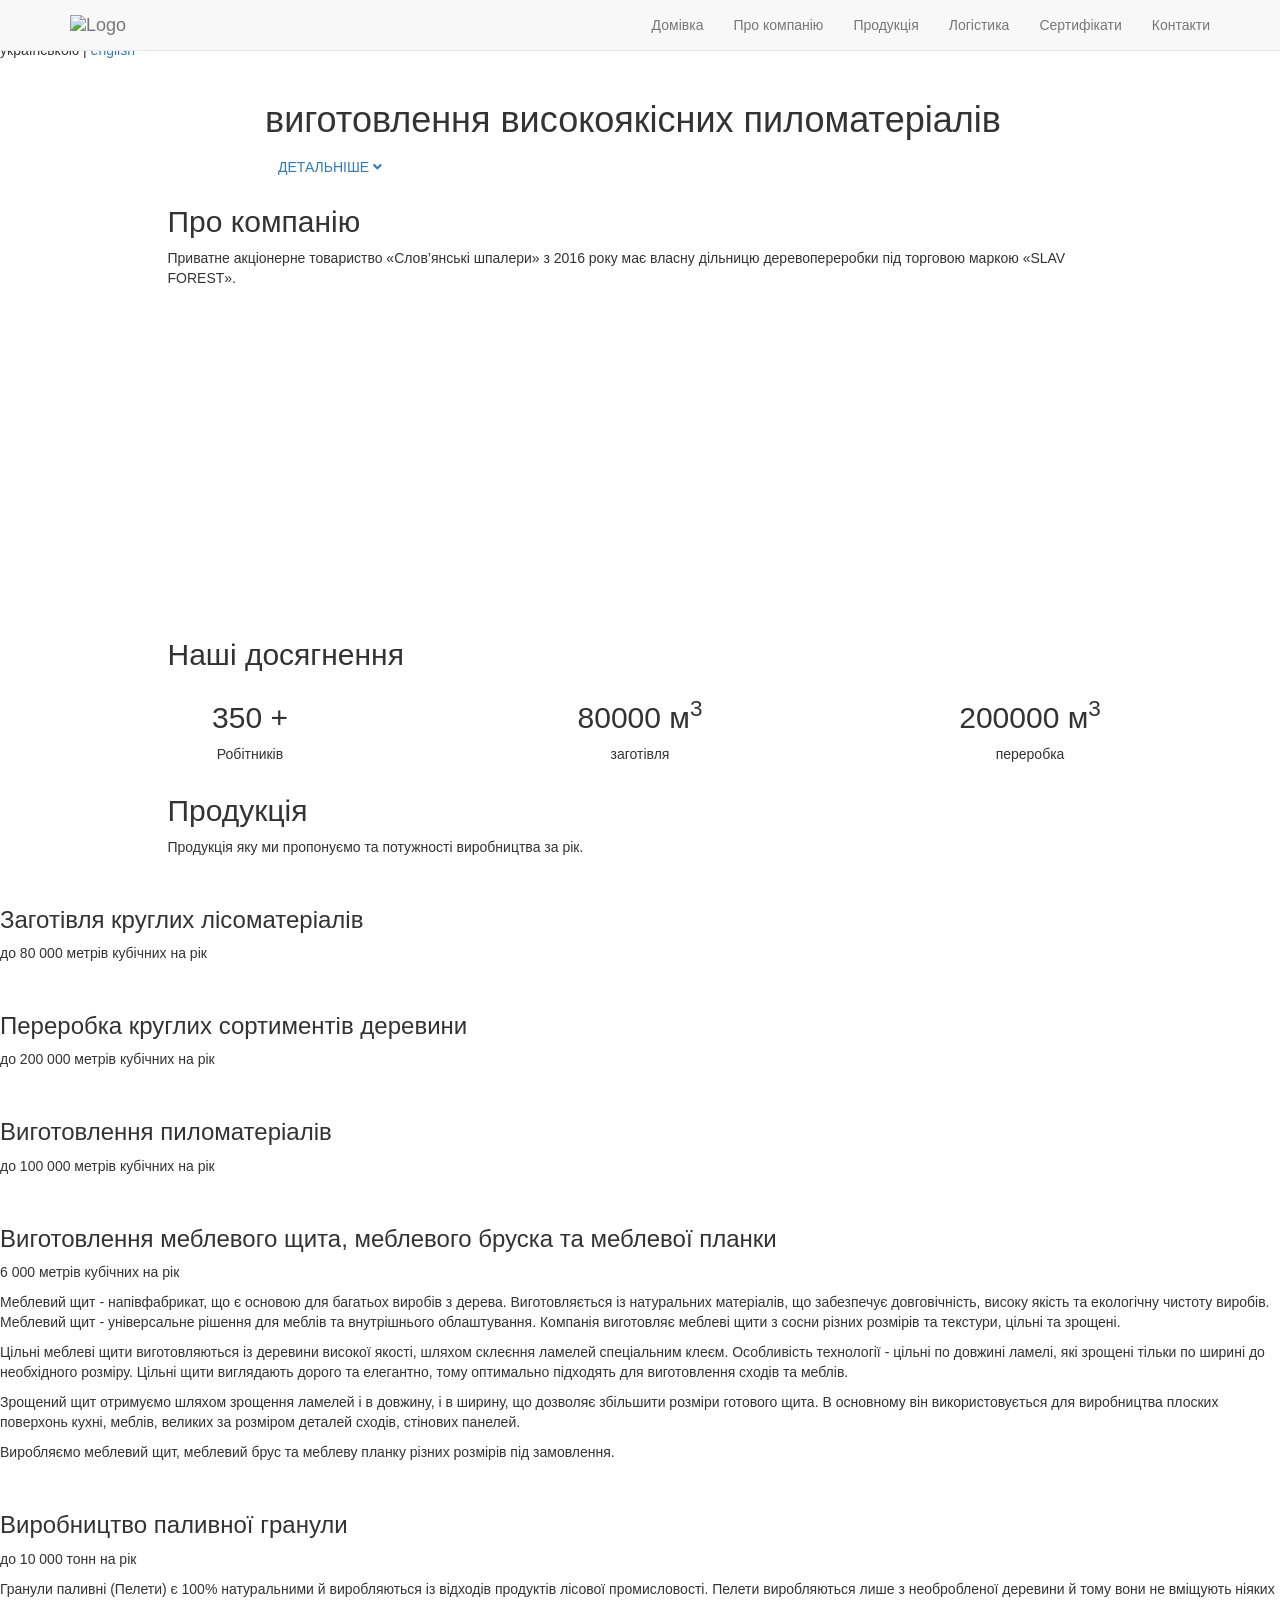
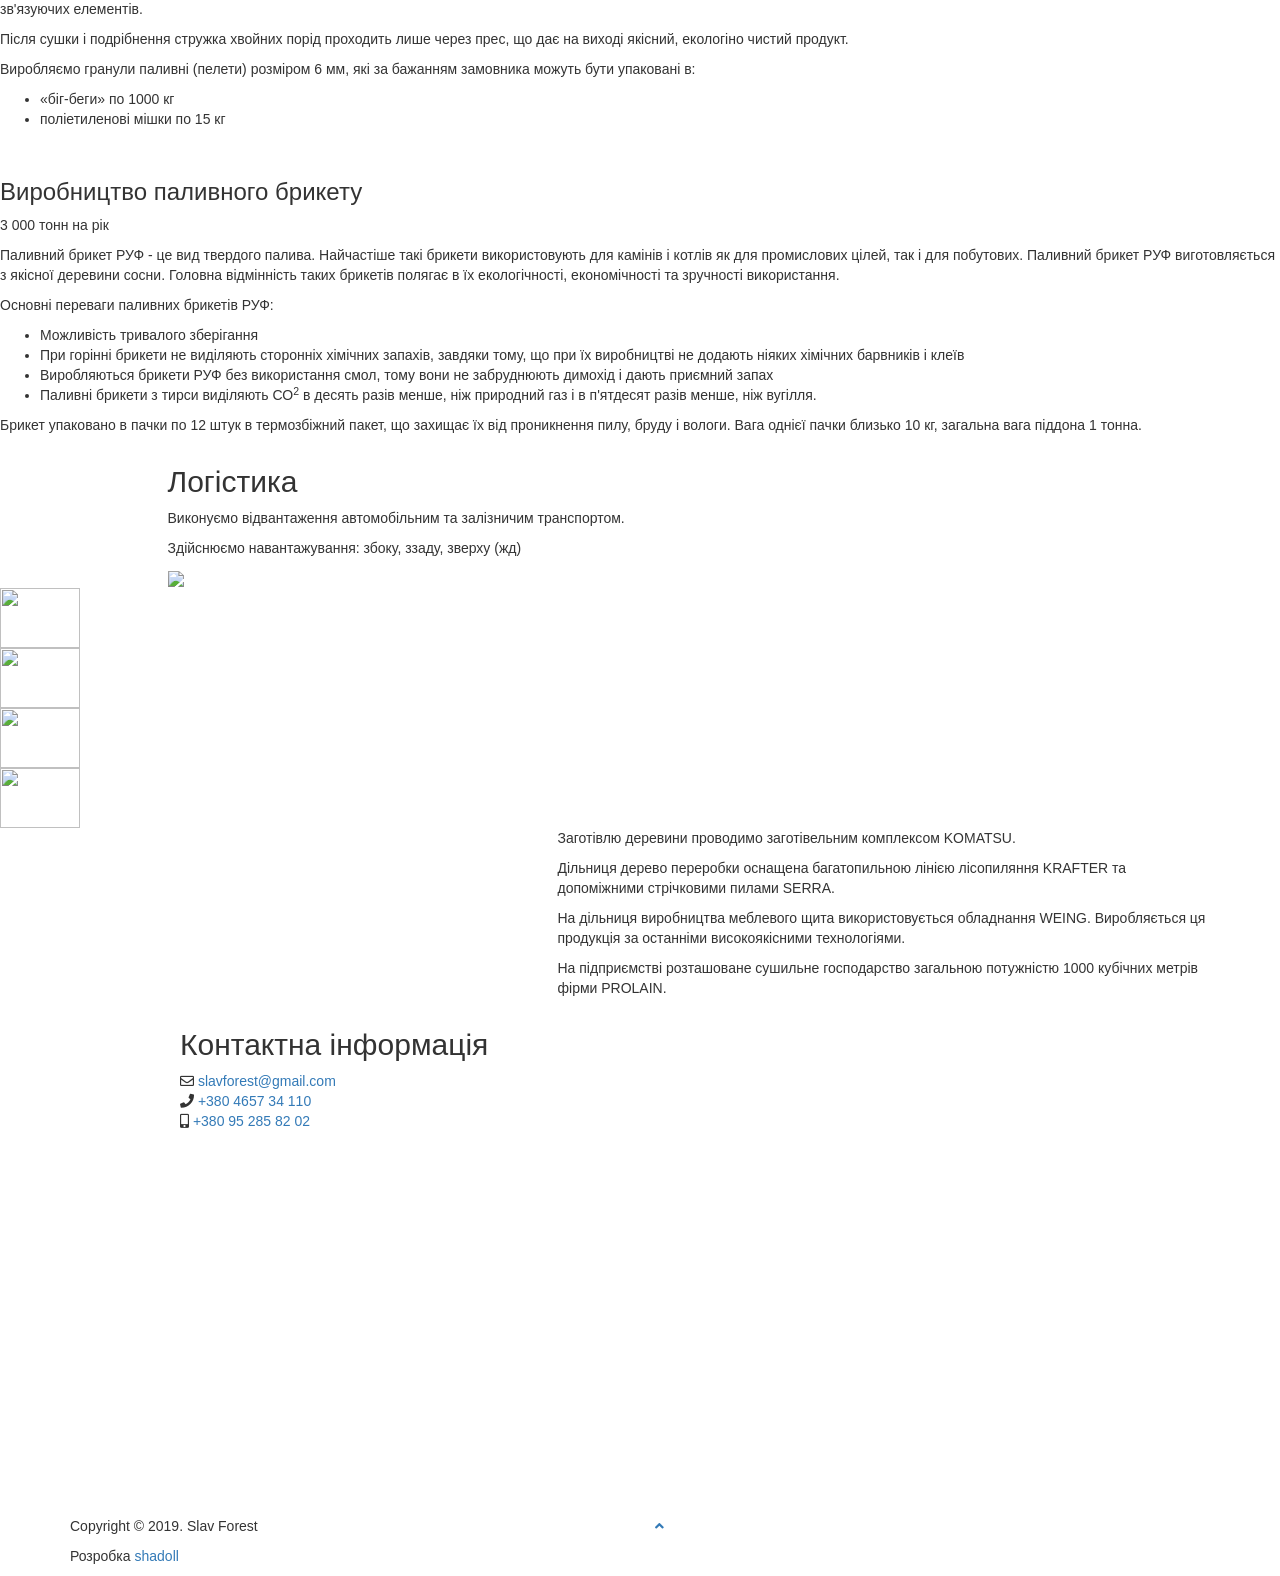
==== index.html @ 5125c5a7 "remove certificates section from index.html and index_en.html" ====
<!DOCTYPE html>
<html lang="uk">

<head>
    <meta charset="utf-8" />
    <meta http-equiv="X-UA-Compatible" content="IE=edge" />
    <meta name="viewport" content="width=device-width, initial-scale=1" />
    <title>Slav Forest - виготовлення високоякісних пиломатеріалів</title>

    <link href="https://fonts.googleapis.com/css?family=Raleway:500,600,700,800,900,400,300" rel="stylesheet"
        type="text/css" />
    <link href="https://fonts.googleapis.com/css?family=Source+Sans+Pro:300,400,600,700,900,300italic,400italic"
        rel="stylesheet" type="text/css" />
    <link href="https://cdnjs.cloudflare.com/ajax/libs/twitter-bootstrap/3.1.1/css/bootstrap.min.css"
        rel="stylesheet" />

    <!-- Owl Carousel Assets -->
    <link href="css/owl.carousel.css" rel="stylesheet" />
    <link href="css/owl.theme.css" rel="stylesheet" />

    <!-- Pixeden Icon Font -->
    <link rel="stylesheet"
        href="https://cdn.jsdelivr.net/npm/pixeden-stroke-7-icon@1.2.3/pe-icon-7-stroke/dist/pe-icon-7-stroke.min.css" />

    <!-- Font Awesome -->
    <link rel="stylesheet" href="https://use.fontawesome.com/releases/v5.0.13/css/all.css"
        integrity="sha384-DNOHZ68U8hZfKXOrtjWvjxusGo9WQnrNx2sqG0tfsghAvtVlRW3tvkXWZh58N9jp" crossorigin="anonymous" />

    <!-- PrettyPhoto -->
    <link href="css/prettyPhoto.css" rel="stylesheet" />

    <!-- Favicon -->
    <link rel="shortcut icon" type="image/png" href="images/favicon.png" />

    <!-- Style -->
    <link href="css/style.css" rel="stylesheet" />

    <link href="css/animate.css" rel="stylesheet" />
    <!-- Responsive CSS -->
    <link href="css/responsive.css" rel="stylesheet" />
    <!-- HTML5 Shim and Respond.js IE8 support of HTML5 elements and media queries -->
    <!-- WARNING: Respond.js doesn't work if you view the page via file:// -->
    <!--[if lt IE 9]>
            <script src="https://oss.maxcdn.com/libs/html5shiv/3.7.0/html5shiv.js"></script>
            <script src="https://oss.maxcdn.com/libs/respond.js/1.4.2/respond.min.js"></script>
        <![endif]-->
</head>

<body>
    <div class="spn_hol">
        <div class="logo"><img src="images/logo_w.png" alt="" /></div>
        <div class="spinner">
            <div class="bounce1"></div>
            <div class="bounce2"></div>
            <div class="bounce3"></div>
        </div>
    </div>

    <section class="header parallax home-parallax page" id="HOME">
        <h2></h2>
        <div class="section_overlay">
            <div class="language">
                українською | <a href="index_en.html">english</a>
            </div>
            <nav class="navbar navbar-default navbar-fixed-top" role="navigation">
                <div class="container">
                    <div class="navbar-header">
                        <button type="button" class="navbar-toggle collapsed" data-toggle="collapse"
                            data-target="#bs-example-navbar-collapse-1">
                            <span class="sr-only">Toggle navigation</span>
                            <span class="icon-bar"></span>
                            <span class="icon-bar"></span>
                            <span class="icon-bar"></span>
                        </button>
                        <a class="navbar-brand" href="#">
                            <img src="images/logo_w.png" alt="Logo" />
                        </a>
                    </div>
                    <div class="collapse navbar-collapse" id="bs-example-navbar-collapse-1">
                        <ul class="nav navbar-nav navbar-right">
                            <li><a href="#HOME">Домівка</a></li>
                            <li><a href="#ABOUT">Про компанію</a></li>
                            <li><a href="#PRODUCTS">Продукція</a></li>
                            <li><a href="#LOGISTICS">Логістика</a></li>
                            <li><a href="#CERTIFICATES">Сертифікати</a></li>
                            <li><a href="#CONTACT">Контакти</a></li>
                        </ul>
                    </div>
                </div>
            </nav>

            <div class="container home-container">
                <div class="row">
                    <div class="col-md-12">
                        <div class="logo text-center">
                            <img src="images/logo_w.png" alt="" />
                        </div>
                    </div>
                </div>
                <div class="row">
                    <div class="col-md-offset-2 col-sm-8">
                        <div class="home_text">
                            <h1>
                                виготовлення високоякісних пиломатеріалів
                            </h1>
                            <p></p>

                            <div class="download-btn">
                                <!-- <a class="btn home-btn wow fadeInLeft" href="#DOWNLOAD">Download</a> -->
                                <a class="tuor btn wow fadeInRight" href="#ABOUT">ДЕТАЛЬНІШЕ
                                    <i class="fa fa-angle-down"></i></a>
                            </div>
                        </div>
                    </div>
                    <div class="col-md-3 col-md-offset-1 col-sm-4"></div>
                </div>
            </div>
        </div>
    </section>

    <section class="about page" id="ABOUT">
        <div class="container">
            <div class="row">
                <div class="col-md-10 col-md-offset-1">
                    <div class="section_title">
                        <h2>Про компанію</h2>
                        <p>
                            Приватне акціонерне товариство «Слов’янські
                            шпалери» з 2016 року має власну дільницю
                            деревопереробки під торговою маркою «SLAV
                            FOREST».
                        </p>
                    </div>
                </div>
            </div>
        </div>

        <div class="inner_about_area">
            <div class="container">
                <div class="row">
                    <div class="col-md-12 about_desc">
                        <div class="about_image wow fadeInLeft" data-wow-duration="1s" data-wow-delay=".5s">
                            <!-- <img src="images/about1.jpg" alt=""> -->
                            <div class="video-container">
                                <iframe width="560" height="315"
                                    src="https://www.youtube.com/embed/wv_TNGLzF8I?cc_load_policy=1&controls=0&enablejsapi=1&hl=uk&modestbranding=1&playsinline=1&iv_load_policy=3&rel=0&showinfo=0"
                                    frameborder="0"
                                    allow="accelerometer; autoplay; encrypted-media; gyroscope; picture-in-picture"
                                    allowfullscreen></iframe>
                            </div>
                        </div>
                    </div>
                </div>
            </div>
        </div>
    </section>

    <section class="fun_facts parallax">
        <div class="section_overlay">
            <div class="container">
                <div class="row">
                    <div class="col-md-10 col-md-offset-1">
                        <div class="section_title wow fadeIn" data-wow-duration="1s">
                            <h2>Наші досягнення</h2>
                            <p></p>
                        </div>
                    </div>
                </div>
            </div>
            <div class="container wow bounceInLeft" data-wow-duration="1s">
                <div class="row text-center">
                    <div class="col-md-4 col-sm-4">
                        <div class="single_fun_facts">
                            <i class="pe-7s-users"></i>
                            <h2>
                                <span class="counter_num">350</span>
                                <span>+</span>
                            </h2>
                            <p>Робітників</p>
                        </div>
                    </div>
                    <div class="col-md-4 col-sm-4">
                        <div class="single_fun_facts">
                            <i class="pe-7s-leaf"></i>
                            <h2>
                                <span class="counter_num">80000</span>
                                <span>м<sup>3</sup></span>
                            </h2>
                            <p>заготівля</p>
                        </div>
                    </div>
                    <div class="col-md-4 col-sm-4">
                        <div class="single_fun_facts">
                            <i class="pe-7s-refresh-2"></i>
                            <h2>
                                <span class="counter_num">200000</span>
                                <span>м<sup>3</sup></span>
                            </h2>
                            <p>переробка</p>
                        </div>
                    </div>
                </div>
            </div>
        </div>
    </section>

    <section id="PRODUCTS" class="features page">
        <div class="container">
            <div class="row">
                <div class="col-md-10 col-md-offset-1">
                    <div class="section_title wow fadeIn" data-wow-duration="1s">
                        <h2>Продукція</h2>
                        <p>
                            Продукція яку ми пропонуємо та потужності
                            виробництва за рік.
                        </p>
                    </div>
                </div>
            </div>
        </div>

        <div class="feature_inner">
            <div class="row">
                <div class="col-md-12 spotlight wow bounceInLeft" data-wow-duration="1s">
                    <div class="image fit">
                        <img src="images/prod1.jpg" alt="" />
                    </div>
                    <div class="content">
                        <h3>Заготівля круглих лісоматеріалів</h3>
                        <p>
                            <span class="number">до 80 000</span> метрів
                            кубічних на рік
                        </p>
                    </div>
                </div>
                <div class="col-md-12 spotlight wow bounceInRight" data-wow-duration="2s">
                    <div class="image fit">
                        <img src="images/prod2.jpg" alt="" />
                    </div>
                    <div class="content">
                        <h3>Переробка круглих сортиментів деревини</h3>
                        <p>
                            <span class="number">до 200 000</span> метрів
                            кубічних на рік
                        </p>
                    </div>
                </div>
                <div class="col-md-12 spotlight wow bounceInLeft" data-wow-duration="3s">
                    <div class="image fit">
                        <img src="images/prod3.jpg" alt="" />
                    </div>
                    <div class="content">
                        <h3>Виготовлення пиломатеріалів</h3>
                        <p>
                            <span class="number">до 100 000</span> метрів
                            кубічних на рік
                        </p>
                        <p></p>
                    </div>
                </div>
                <div class="col-md-12 spotlight wow bounceInRight" data-wow-duration="4s">
                    <div class="image fit">
                        <img src="images/prod4.jpg" alt="" />
                    </div>
                    <div class="content">
                        <h3>
                            Виготовлення меблевого щита, меблевого бруска та
                            меблевої планки
                        </h3>
                        <p>
                            <span class="number">6 000</span> метрів
                            кубічних на рік
                        </p>
                        <p>
                            Меблевий щит - напівфабрикат, що є основою для
                            багатьох виробів з дерева. Виготовляється із
                            натуральних матеріалів, що забезпечує
                            довговічність, високу якість та екологічну
                            чистоту виробів. Меблевий щит - універсальне
                            рішення для меблів та внутрішнього облаштування.
                            Компанія виготовляє меблеві щити з сосни різних
                            розмірів та текстури, цільні та зрощені.
                        </p>
                        <p>
                            Цільні меблеві щити виготовляються із деревини
                            високої якості, шляхом склеєння ламелей
                            спеціальним клеєм. Особливість технології -
                            цільні по довжині ламелі, які зрощені тільки по
                            ширині до необхідного розміру. Цільні щити
                            виглядають дорого та елегантно, тому оптимально
                            підходять для виготовлення сходів та меблів.
                        </p>
                        <p>
                            Зрощений щит отримуємо шляхом зрощення ламелей і
                            в довжину, і в ширину, що дозволяє збільшити
                            розміри готового щита. В основному він
                            використовується для виробництва плоских
                            поверхонь кухні, меблів, великих за розміром
                            деталей сходів, стінових панелей.
                        </p>
                        <p>
                            Виробляємо меблевий щит, меблевий брус та
                            меблеву планку різних розмірів під замовлення.
                        </p>
                    </div>
                </div>
                <div class="col-md-12 spotlight wow bounceInLeft" data-wow-duration="3s">
                    <div class="image fit">
                        <img src="images/prod5.jpg" alt="" />
                    </div>
                    <div class="content">
                        <h3>Виробництво паливної гранули</h3>
                        <p>
                            <span class="number">до 10 000</span> тонн на
                            рік
                        </p>
                        <p>
                            Гранули паливні (Пелети) є 100% натуральними й
                            виробляються із відходів продуктів лісової
                            промисловості. Пелети виробляються лише з
                            необробленої деревини й тому вони не вміщують
                            ніяких зв&#39;язуючих елементів.
                        </p>
                        <p>
                            Після сушки і подрібнення стружка хвойних порід
                            проходить лише через прес, що дає на виході
                            якісний, екологіно чистий продукт.
                        </p>
                        <p>
                            Виробляємо гранули паливні (пелети) розміром 6
                            мм, які за бажанням замовника можуть бути
                            упаковані в:
                        </p>
                        <ul>
                            <li>«біг-беги» по 1000 кг</li>
                            <li>поліетиленові мішки по 15 кг</li>
                        </ul>
                    </div>
                </div>
                <div class="col-md-12 spotlight wow bounceInRight" data-wow-duration="4s">
                    <div class="image fit">
                        <img src="images/prod6.jpg" alt="" />
                    </div>
                    <div class="content">
                        <h3>Виробництво паливного брикету</h3>
                        <p><span class="number">3 000</span> тонн на рік</p>
                        <p>
                            Паливний брикет РУФ - це вид твердого палива.
                            Найчастіше такі брикети використовують для
                            камінів і котлів як для промислових цілей, так і
                            для побутових. Паливний брикет РУФ
                            виготовляється з якісної деревини сосни. Головна
                            відмінність таких брикетів полягає в їх
                            екологічності, економічності та зручності
                            використання.
                        </p>
                        <p>Основні переваги паливних брикетів РУФ:</p>
                        <ul>
                            <li>Можливість тривалого зберігання</li>
                            <li>
                                При горінні брикети не виділяють сторонніх
                                хімічних запахів, завдяки тому, що при їх
                                виробництві не додають ніяких хімічних
                                барвників і клеїв
                            </li>
                            <li>
                                Виробляються брикети РУФ без використання
                                смол, тому вони не забруднюють димохід і
                                дають приємний запах
                            </li>
                            <li>
                                Паливні брикети з тирси виділяють СО<sup>2</sup>
                                в десять разів менше, ніж природний газ і в
                                п&#39;ятдесят разів менше, ніж вугілля.
                            </li>
                        </ul>
                        <p>
                            Брикет упаковано в пачки по 12 штук в
                            термозбіжний пакет, що захищає їх від
                            проникнення пилу, бруду і вологи. Вага однієї
                            пачки близько 10 кг, загальна вага піддона 1
                            тонна.
                        </p>
                    </div>
                </div>
            </div>
        </div>
    </section>

    <section class="apps_screen page" id="LOGISTICS">
        <div class="container">
            <div class="row">
                <div class="col-md-10 col-md-offset-1 wow fadeInBig" data-wow-duration="1s">
                    <div class="section_title">
                        <h2>Логістика</h2>
                        <p>
                            Виконуємо відвантаження автомобільним та
                            залізничим транспортом.
                        </p>
                        <p>
                            Здійснюємо навантажування: збоку, ззаду, зверху
                            (жд)
                        </p>

                        <div class="section_image">
                            <img src="images/railroad-car-with-wood.png" />
                        </div>
                    </div>
                </div>
            </div>
        </div>

        <div class="screen_slider">
            <div id="logist" class="wow bounceInRight" data-wow-duration="1s">
                <div id="owl-logist-" class="owl-carousel">
                    <div class="item">
                        <a href="images/logist_01.jpg" rel="logist"><img src="images/logist_01.jpg" width="80"
                                height="60" alt="" /></a>
                    </div>
                    <div class="item">
                        <a href="images/logist_02.jpg" rel="logist"><img src="images/logist_02.jpg" width="80"
                                height="60" alt="" /></a>
                    </div>
                    <div class="item">
                        <a href="images/logist_01.jpg" rel="logist"><img src="images/logist_01.jpg" width="80"
                                height="60" alt="" /></a>
                    </div>
                    <div class="item">
                        <a href="images/logist_02.jpg" rel="logist"><img src="images/logist_02.jpg" width="80"
                                height="60" alt="" /></a>
                    </div>
                </div>
            </div>
        </div>
    </section>

    <section class="tecnology" id="tecnology">
        <div class="call_to_action">
            <div class="container">
                <div class="row wow fadeInLeftBig" data-wow-duration="1s">
                    <div class="col-md-5 col-sm-12">
                        <div class="image fit" alt="">
                            <img src="./images/dev1.png" alt="" />
                        </div>
                    </div>
                    <div class="col-md-7 col-sm-12">
                        <p>
                            Заготівлю деревини проводимо заготівельним
                            комплексом KOMATSU.
                        </p>
                        <p>
                            Дільниця дерево переробки оснащена багатопильною
                            лінією лісопиляння KRAFTER та допоміжними
                            стрічковими пилами SERRA.
                        </p>
                        <p>
                            На дільниця виробництва меблевого щита
                            використовується обладнання WEING. Виробляється
                            ця продукція за останніми високоякісними
                            технологіями.
                        </p>
                        <p>
                            На підприємстві розташоване сушильне
                            господарство загальною потужністю 1000 кубічних
                            метрів фірми PROLAIN.
                        </p>
                    </div>
                </div>
            </div>
        </div>
    </section>

    <section class="contact page" id="CONTACT">
        <div class="section_overlay">
            <div class="container">
                <div class="col-md-10 col-md-offset-1 wow bounceIn">
                    <div class="section_title">
                        <h2>Контактна інформація</h2>
                        <p>
                            <span class="cnt_email"><i class="far fa-envelope"></i>
                                <a href="mailto:slavforest@gmail.com">slavforest@gmail.com</a></span>
                            <br />
                            <span class="cnt_phone"><i class="fas fa-phone"></i>
                                <a href="tel:+380465734110">+380 4657 34 110</a></span>
                            <br />
                            <span class="cnt_phone"><i class="fas fa-mobile-alt"></i>
                                <a href="tel:+380952858202">+380 95 285 82 02</a></span>
                        </p>
                    </div>
                </div>
            </div>

            <div class="contact_form wow bounceIn">
                <div class="container">
<!-- form.123formbuilder.com script begins here --><script type="text/javascript" defer src="https://form.123formbuilder.com/embed/6310739.js" data-role="form" data-default-width="650px"></script><!-- form.123formbuilder.com script ends here -->
                </div>
            </div>
        </div>
    </section>

    <section class="map">
        <div class="row ">
            <div class="col-md-12">
                <iframe width="100%" height="350" frameborder="0" scrolling="no" marginheight="0" marginwidth="0"
                    src="https://www.openstreetmap.org/export/embed.html?bbox=32.246516738086946%2C51.76255256365215%2C32.257524523884065%2C51.7682695097955&amp;layer=mapnik&amp;marker=51.76541112722293%2C32.2520206309855"></iframe>
            </div>
        </div>
    </section>

    <section class="copyright">
        <h2></h2>
        <div class="container">
            <div class="row">
                <div class="col-md-6">
                    <div class="copy_right_text">
                        <p>Copyright &copy; 2019. Slav Forest</p>
                        <p>
                            Розробка
                            <a href="https://web.shadoll.com/">shadoll</a>
                        </p>
                    </div>
                </div>

                <div class="col-md-6">
                    <div class="scroll_top">
                        <a href="#HOME"><i class="fa fa-angle-up"></i></a>
                    </div>
                </div>
            </div>
        </div>
    </section>

    <script src="https://cdnjs.cloudflare.com/ajax/libs/jquery/1.11.3/jquery.min.js"></script>
    <script src="https://cdnjs.cloudflare.com/ajax/libs/twitter-bootstrap/3.1.1/js/bootstrap.min.js"></script>
    <script src="js/owl.carousel.js"></script>
    <script src="js/jquery.fitvids.js"></script>
    <script src="https://cdnjs.cloudflare.com/ajax/libs/smooth-scroll/16.0.3/smooth-scroll.min.js"></script>
    <script src="js/jquery.parallax-1.1.3.js"></script>
    <script src="js/jquery.prettyPhoto.js"></script>
    <script src="js/jquery.ajaxchimp.min.js"></script>
    <script src="js/jquery.ajaxchimp.langs.js"></script>
    <script src="https://cdnjs.cloudflare.com/ajax/libs/wow/1.0.3/wow.min.js"></script>
    <script src="js/waypoints.min.js"></script>
    <script src="js/jquery.counterup.min.js"></script>
    <script src="js/script.js"></script>

    <!-- Global site tag (gtag.js) - Google Analytics -->
    <script async src="https://www.googletagmanager.com/gtag/js?id=UA-125391384-1"></script>
    <script>
        window.dataLayer = window.dataLayer || [];
        function gtag() {
            dataLayer.push(arguments);
        }
        gtag("js", new Date());

        gtag("config", "UA-125391384-1");
    </script>
</body>

</html>
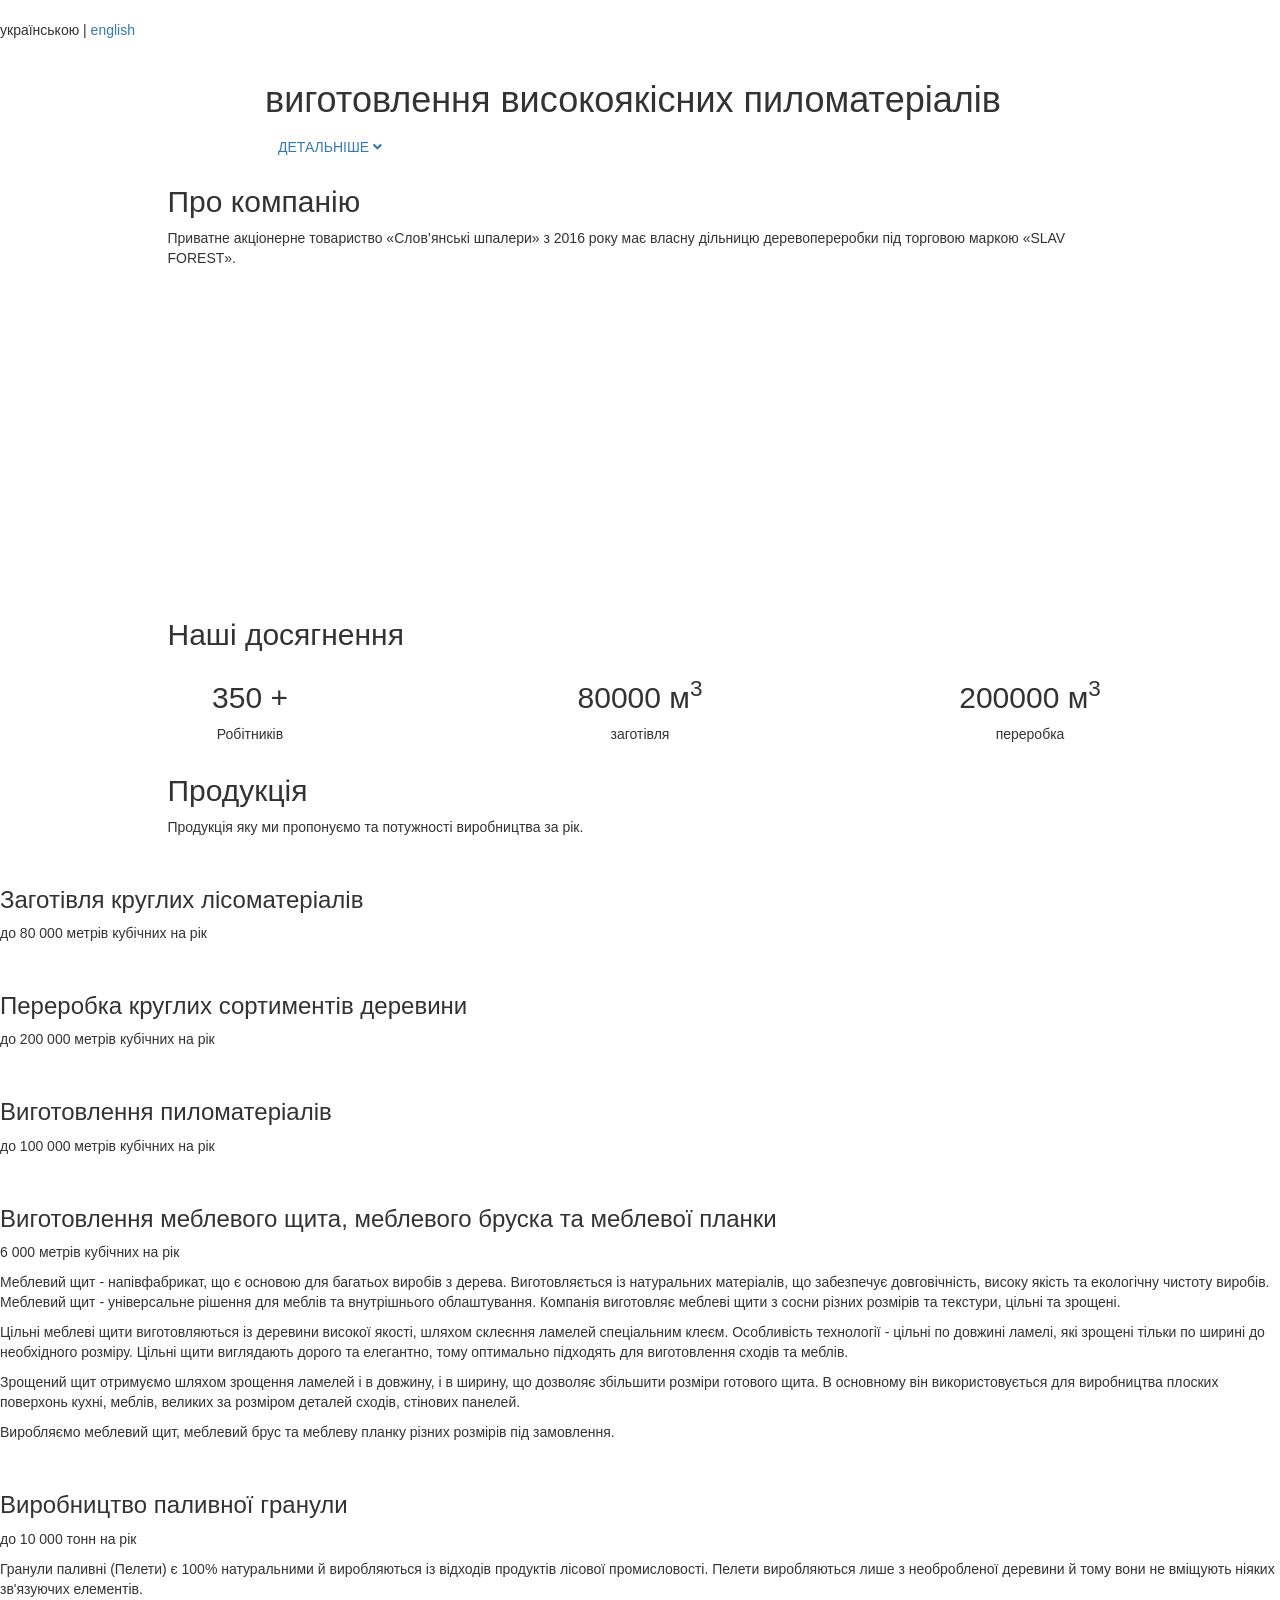
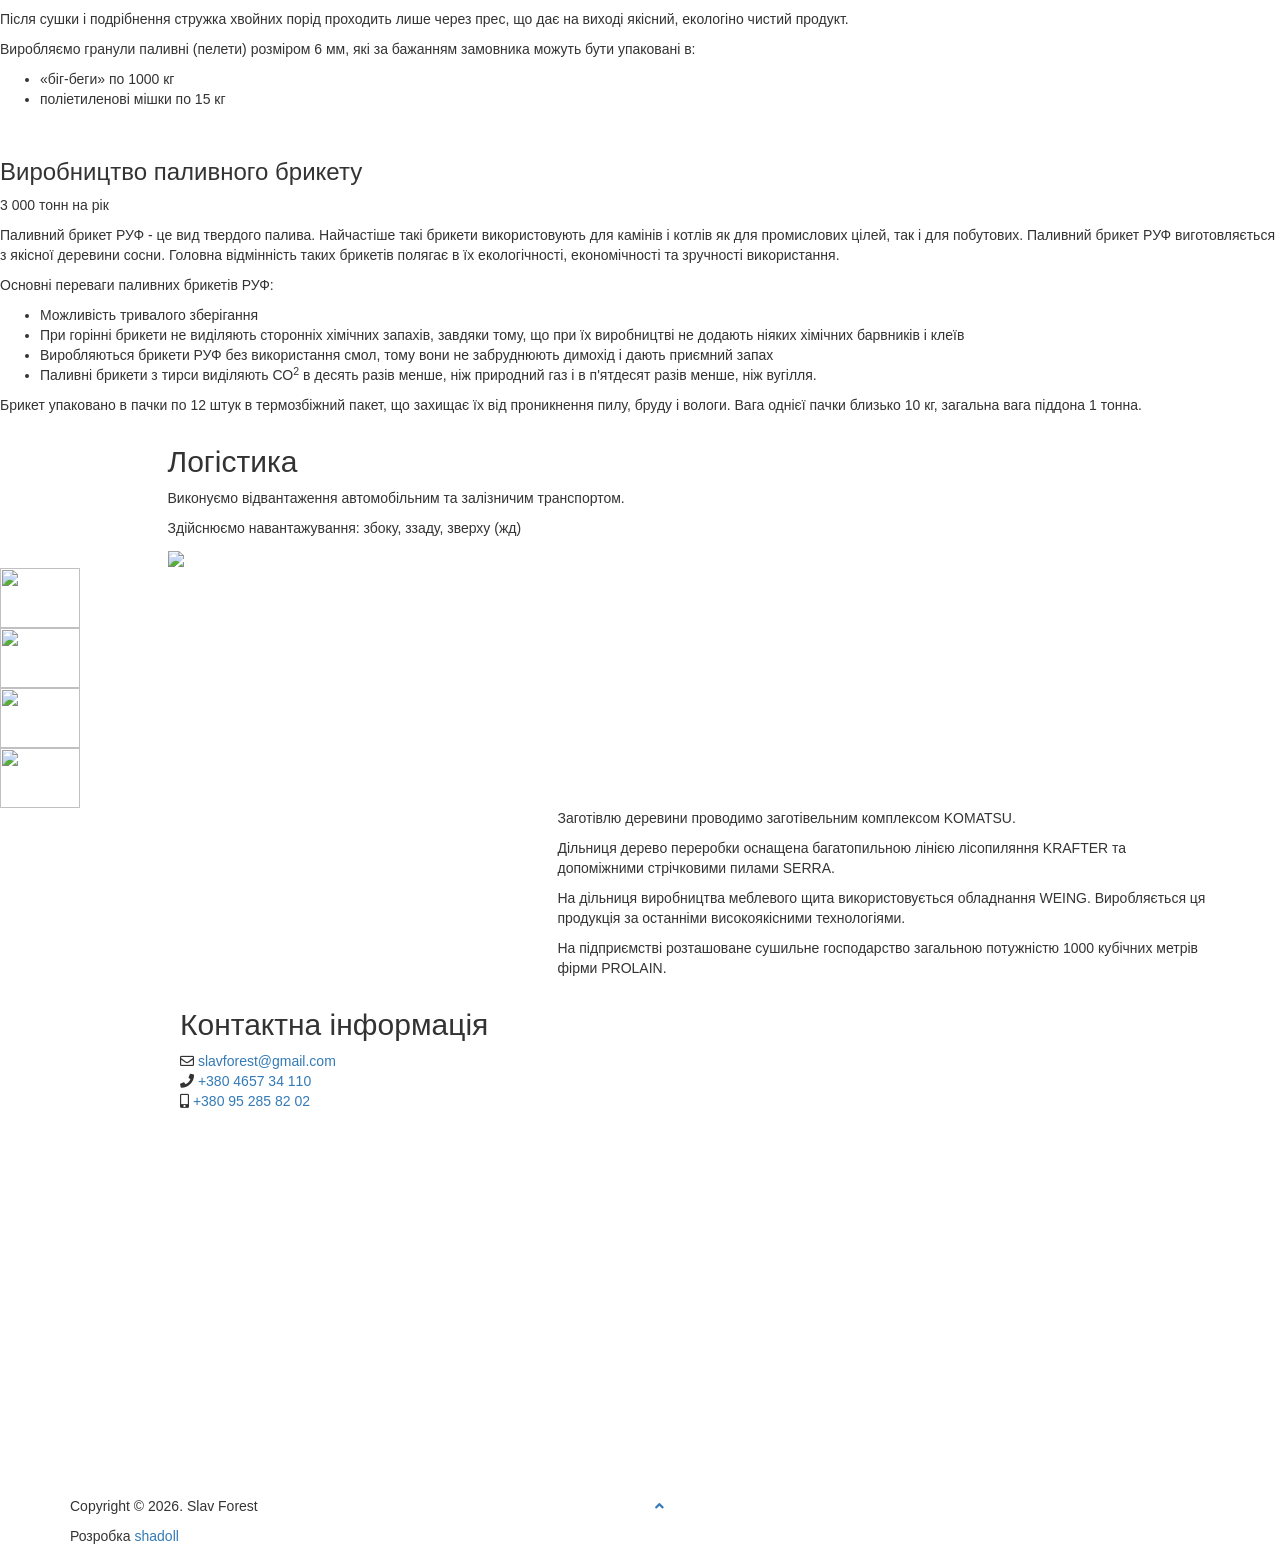
==== commit a5639c2f: "Add reports and documents pages in Ukrainian and English" ====
--- a/index.html
+++ b/index.html
@@ -83,6 +83,7 @@
                             <li><a href="#PRODUCTS">Продукція</a></li>
                             <li><a href="#LOGISTICS">Логістика</a></li>
                             <li><a href="#CERTIFICATES">Сертифікати</a></li>
+                            <li><a href="reports.html">Звіти</a></li>
                             <li><a href="#CONTACT">Контакти</a></li>
                         </ul>
                     </div>
@@ -513,10 +514,10 @@
             <div class="row">
                 <div class="col-md-6">
                     <div class="copy_right_text">
-                        <p>Copyright &copy; 2019. Slav Forest</p>
+                        <p>Copyright &copy; 2026. Slav Forest</p>
                         <p>
                             Розробка
-                            <a href="https://web.shadoll.com/">shadoll</a>
+                            <a href="https://shadoll.dev/">shadoll</a>
                         </p>
                     </div>
                 </div>
